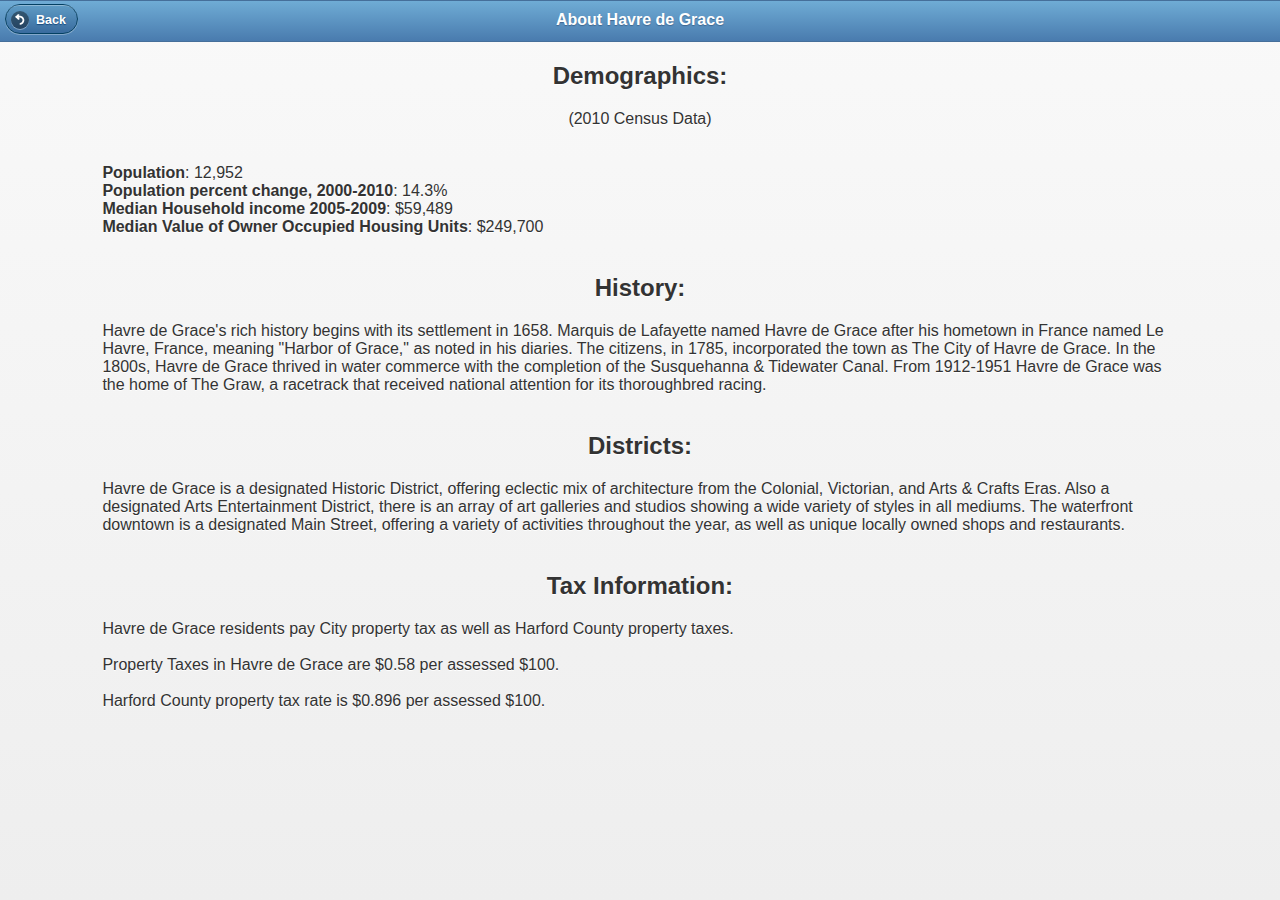
==== about.html @ fbc6ca4c "init" ====
﻿<!DOCTYPE html> 
<html> 
<head> 
	<title>About Havre de Grace</title> 
	<meta name="viewport" content="width=device-width, initial-scale=1"> 
	<link rel="stylesheet" href="css/jquery.mobile-1.2.0.min.css" />
	<link rel="stylesheet" href="layout.css" />
	<script src="js/jquery-1.8.2.min.js"></script>
	<script src="js/jquery.mobile-1.2.0.min.js"></script>
</head> 
<body> 

<div data-role="page" data-theme="c">

	
	<div data-role="header" data-theme="b">
		<a href="index.html" data-icon="back">Back</a>
		<h1>About Havre de Grace</h1>
	</div>       
		<div style="margin-left: 8%; width:84%">
		<center><h2>Demographics:</h2>(2010 Census Data)</center><br/>
		<br /><strong>Population</strong>: 12,952<br />
		<strong>Population percent change, 2000-2010</strong>: 14.3%<br />
		<strong>Median Household income 2005-2009</strong>: $59,489<br />
		<strong>Median Value of Owner Occupied Housing Units</strong>: $249,700<br />
		<br />
		<center><h2>History:</h2></center>Havre de Grace's rich history begins with its settlement in 1658.  Marquis de Lafayette named Havre de Grace after his hometown in France named Le Havre, France, meaning &quot;Harbor of Grace,&quot; as noted in his diaries.  The citizens, in 1785, incorporated the town as The City of Havre de Grace.  In the 1800s, Havre de Grace thrived in water commerce with the completion of the Susquehanna &amp; Tidewater Canal.  From 1912-1951 Havre de Grace was the home of The Graw, a racetrack that received national attention for its thoroughbred racing.<br />
		<br />
		<center><h2>Districts:</h2></center>
		Havre de Grace is a designated Historic District, offering eclectic mix of architecture from the Colonial, Victorian, and Arts &amp; Crafts Eras.  Also a designated Arts Entertainment District</a>, there is an array of art galleries and studios showing a wide variety of styles in all mediums.  The waterfront downtown is a designated Main Street, offering a variety of activities throughout the year, as well as unique locally owned shops and restaurants.<br />
		<br />
		<center><h2>Tax Information:</h2></center>
		Havre de Grace residents pay City property tax as well as Harford County property taxes.  <br />
		<br />
		Property Taxes in Havre de Grace are $0.58 per assessed $100. <br />
		<br />
		Harford County property tax rate is $0.896 per assessed $100.		
	</div>
</div>

</body>
</html>
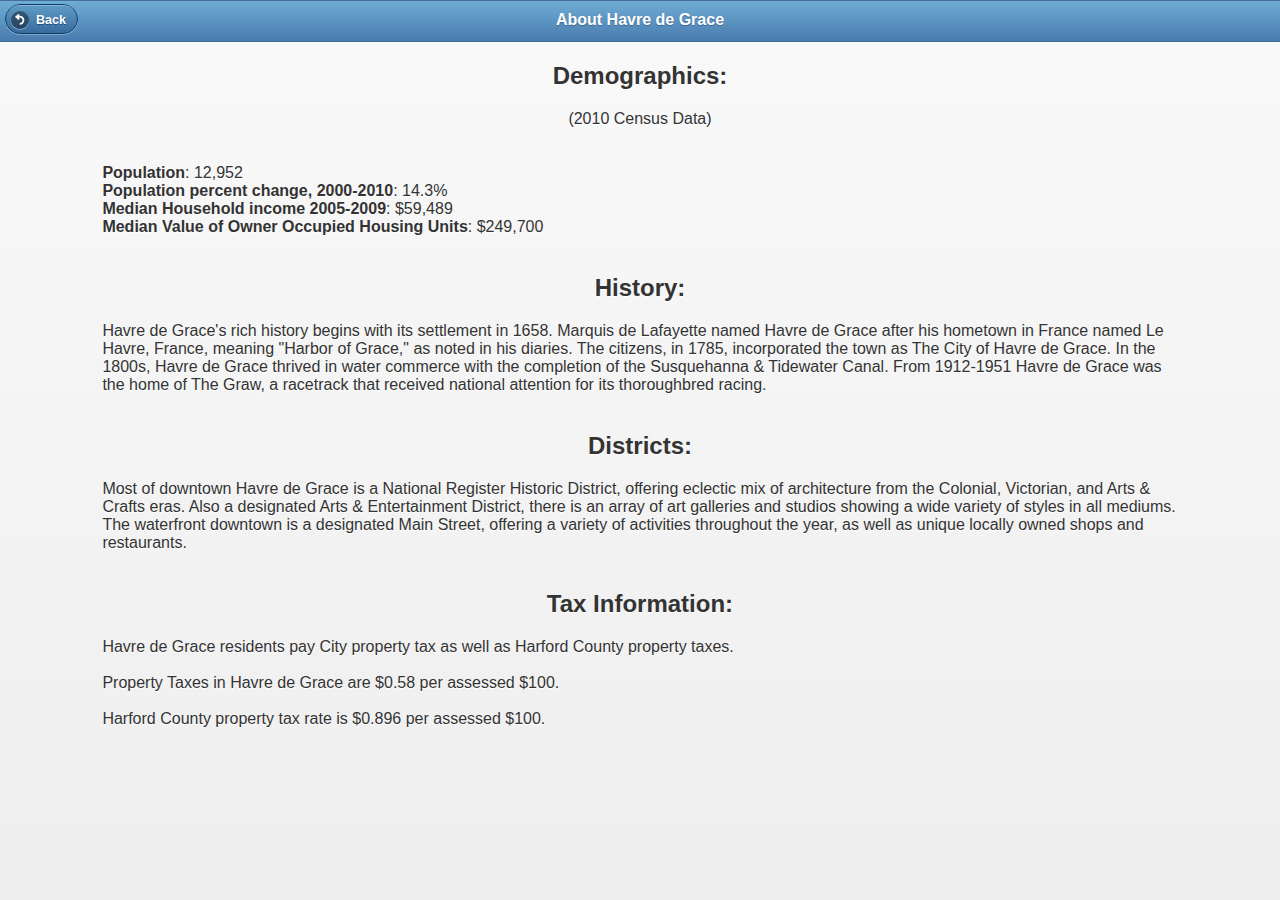
==== commit 2c29a2d5: "updates from the email from kathy on 3/27" ====
--- a/about.html
+++ b/about.html
@@ -27,7 +27,7 @@
 		<center><h2>History:</h2></center>Havre de Grace's rich history begins with its settlement in 1658.  Marquis de Lafayette named Havre de Grace after his hometown in France named Le Havre, France, meaning &quot;Harbor of Grace,&quot; as noted in his diaries.  The citizens, in 1785, incorporated the town as The City of Havre de Grace.  In the 1800s, Havre de Grace thrived in water commerce with the completion of the Susquehanna &amp; Tidewater Canal.  From 1912-1951 Havre de Grace was the home of The Graw, a racetrack that received national attention for its thoroughbred racing.<br />
 		<br />
 		<center><h2>Districts:</h2></center>
-		Havre de Grace is a designated Historic District, offering eclectic mix of architecture from the Colonial, Victorian, and Arts &amp; Crafts Eras.  Also a designated Arts Entertainment District</a>, there is an array of art galleries and studios showing a wide variety of styles in all mediums.  The waterfront downtown is a designated Main Street, offering a variety of activities throughout the year, as well as unique locally owned shops and restaurants.<br />
+		Most of downtown Havre de Grace is a National Register Historic District, offering eclectic mix of architecture from the Colonial, Victorian, and Arts &amp; Crafts eras.  Also a designated Arts & Entertainment District</a>, there is an array of art galleries and studios showing a wide variety of styles in all mediums.  The waterfront downtown is a designated Main Street, offering a variety of activities throughout the year, as well as unique locally owned shops and restaurants.<br />
 		<br />
 		<center><h2>Tax Information:</h2></center>
 		Havre de Grace residents pay City property tax as well as Harford County property taxes.  <br />
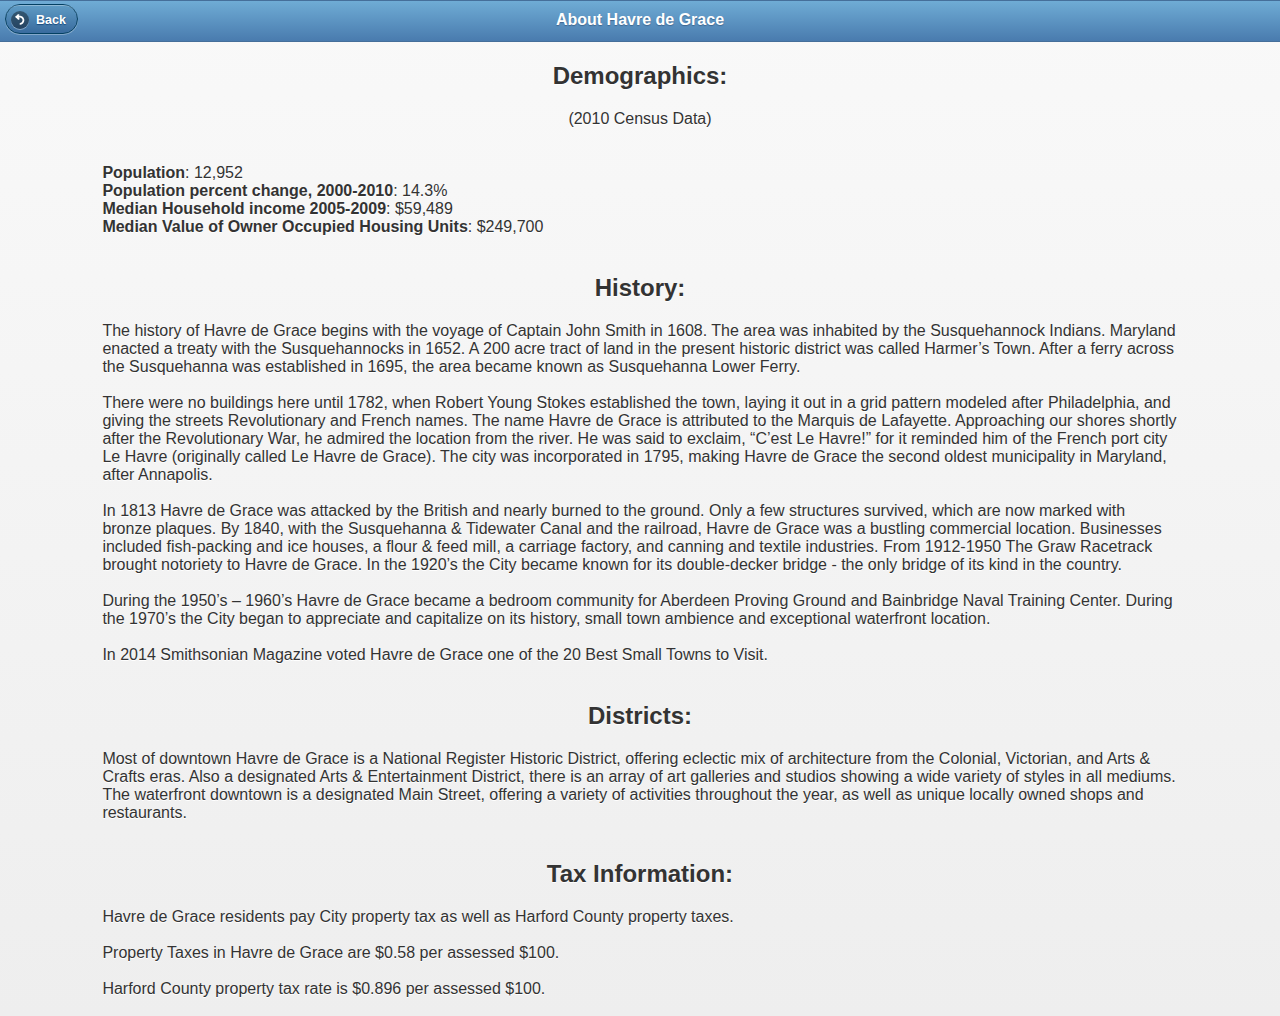
==== commit 5d1a60f5: "more minor content updates" ====
--- a/about.html
+++ b/about.html
@@ -24,7 +24,37 @@
 		<strong>Median Household income 2005-2009</strong>: $59,489<br />
 		<strong>Median Value of Owner Occupied Housing Units</strong>: $249,700<br />
 		<br />
-		<center><h2>History:</h2></center>Havre de Grace's rich history begins with its settlement in 1658.  Marquis de Lafayette named Havre de Grace after his hometown in France named Le Havre, France, meaning &quot;Harbor of Grace,&quot; as noted in his diaries.  The citizens, in 1785, incorporated the town as The City of Havre de Grace.  In the 1800s, Havre de Grace thrived in water commerce with the completion of the Susquehanna &amp; Tidewater Canal.  From 1912-1951 Havre de Grace was the home of The Graw, a racetrack that received national attention for its thoroughbred racing.<br />
+		<center><h2>History:</h2></center>The history of Havre de Grace begins with the voyage of Captain John Smith in 1608.
+		The area was inhabited by the Susquehannock Indians. Maryland enacted a treaty 
+		with the Susquehannocks in 1652. A 200 acre tract of land in the present historic 
+		district was called Harmer’s Town. After a ferry across the Susquehanna was 
+		established in 1695, the area became known as Susquehanna Lower Ferry. 
+		<br><br>
+		There were no buildings here until 1782, when Robert Young Stokes established 
+		the town, laying it out in a grid pattern modeled after Philadelphia, and giving the 
+		streets Revolutionary and French names. The name Havre de Grace is attributed to 
+		the Marquis de Lafayette. Approaching our shores shortly after the Revolutionary 
+		War, he admired the location from the river. He was said to exclaim, “C’est Le 
+		Havre!” for it reminded him of the French port city Le Havre (originally called Le 
+		Havre de Grace). The city was incorporated in 1795, making Havre de Grace the 
+		second oldest municipality in Maryland, after Annapolis. 
+		<br><br>
+		In 1813 Havre de Grace was attacked by the British and nearly burned to the 
+		ground. Only a few structures survived, which are now marked with bronze plaques.
+		By 1840, with the Susquehanna & Tidewater Canal and the railroad, Havre de 
+		Grace was a bustling commercial location. Businesses included fish-packing and ice 
+		houses, a flour & feed mill, a carriage factory, and canning and textile industries.
+		From 1912-1950 The Graw Racetrack brought notoriety to Havre de Grace. In the 
+		1920’s the City became known for its double-decker bridge - the only bridge of its 
+		kind in the country. 
+		<br><br>
+		During the 1950’s – 1960’s Havre de Grace became a bedroom community for 
+		Aberdeen Proving Ground and Bainbridge Naval Training Center. During the 1970’s 
+		the City began to appreciate and capitalize on its history, small town ambience and 
+		exceptional waterfront location.
+		<br><br>
+		In 2014 Smithsonian Magazine voted Havre de Grace one of the 20 Best Small 
+		Towns to Visit.<br />
 		<br />
 		<center><h2>Districts:</h2></center>
 		Most of downtown Havre de Grace is a National Register Historic District, offering eclectic mix of architecture from the Colonial, Victorian, and Arts &amp; Crafts eras.  Also a designated Arts & Entertainment District</a>, there is an array of art galleries and studios showing a wide variety of styles in all mediums.  The waterfront downtown is a designated Main Street, offering a variety of activities throughout the year, as well as unique locally owned shops and restaurants.<br />
@@ -34,7 +64,8 @@
 		<br />
 		Property Taxes in Havre de Grace are $0.58 per assessed $100. <br />
 		<br />
-		Harford County property tax rate is $0.896 per assessed $100.		
+		Harford County property tax rate is $0.896 per assessed $100.	
+		<br><br>	
 	</div>
 </div>
 
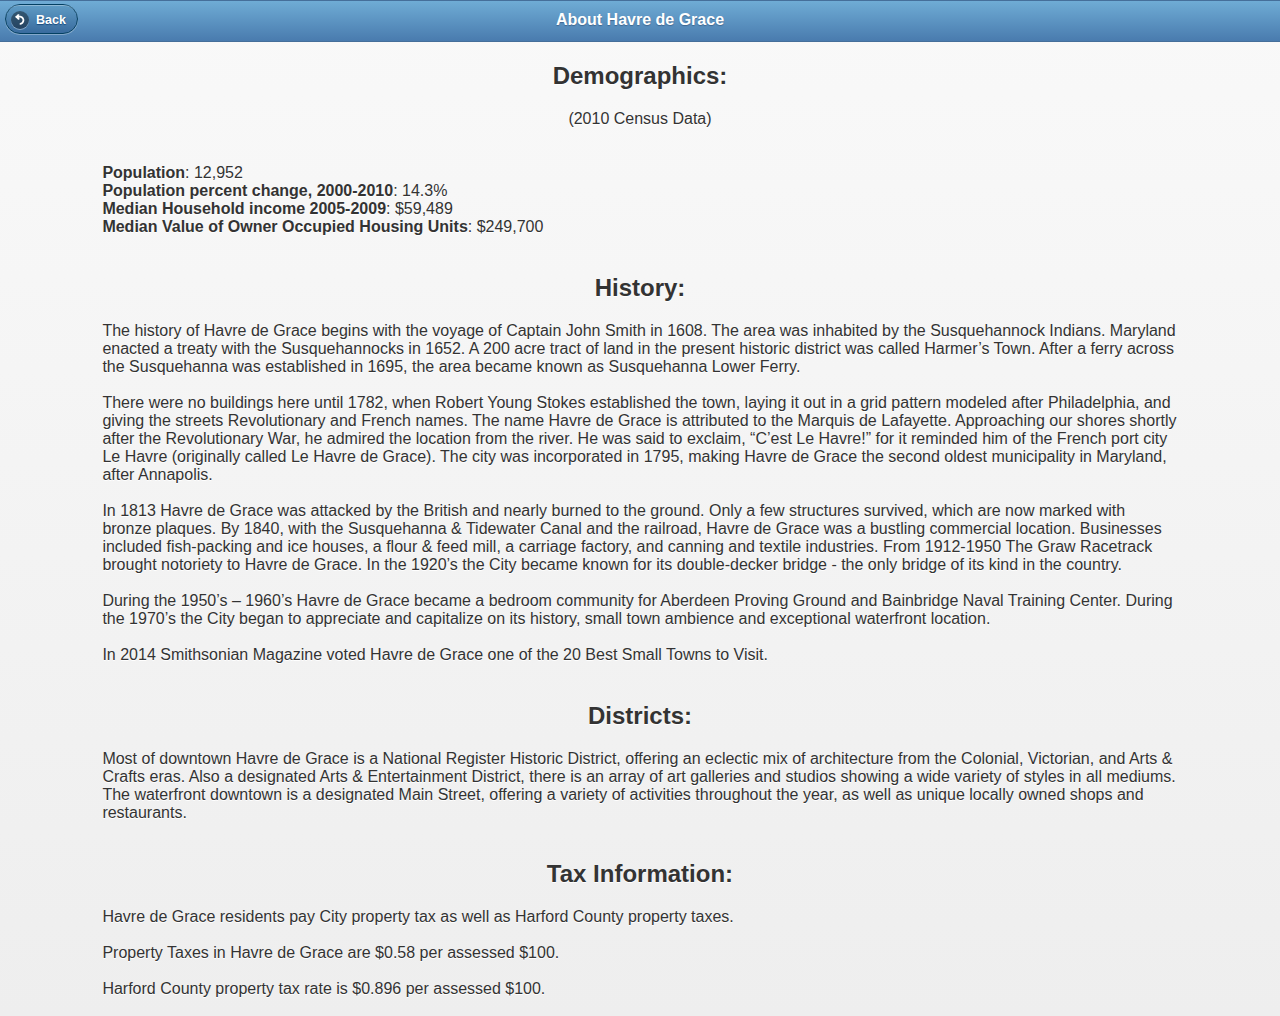
==== commit 882498d6: "typo" ====
--- a/about.html
+++ b/about.html
@@ -57,7 +57,7 @@
 		Towns to Visit.<br />
 		<br />
 		<center><h2>Districts:</h2></center>
-		Most of downtown Havre de Grace is a National Register Historic District, offering eclectic mix of architecture from the Colonial, Victorian, and Arts &amp; Crafts eras.  Also a designated Arts & Entertainment District</a>, there is an array of art galleries and studios showing a wide variety of styles in all mediums.  The waterfront downtown is a designated Main Street, offering a variety of activities throughout the year, as well as unique locally owned shops and restaurants.<br />
+		Most of downtown Havre de Grace is a National Register Historic District, offering an eclectic mix of architecture from the Colonial, Victorian, and Arts &amp; Crafts eras.  Also a designated Arts & Entertainment District</a>, there is an array of art galleries and studios showing a wide variety of styles in all mediums.  The waterfront downtown is a designated Main Street, offering a variety of activities throughout the year, as well as unique locally owned shops and restaurants.<br />
 		<br />
 		<center><h2>Tax Information:</h2></center>
 		Havre de Grace residents pay City property tax as well as Harford County property taxes.  <br />
